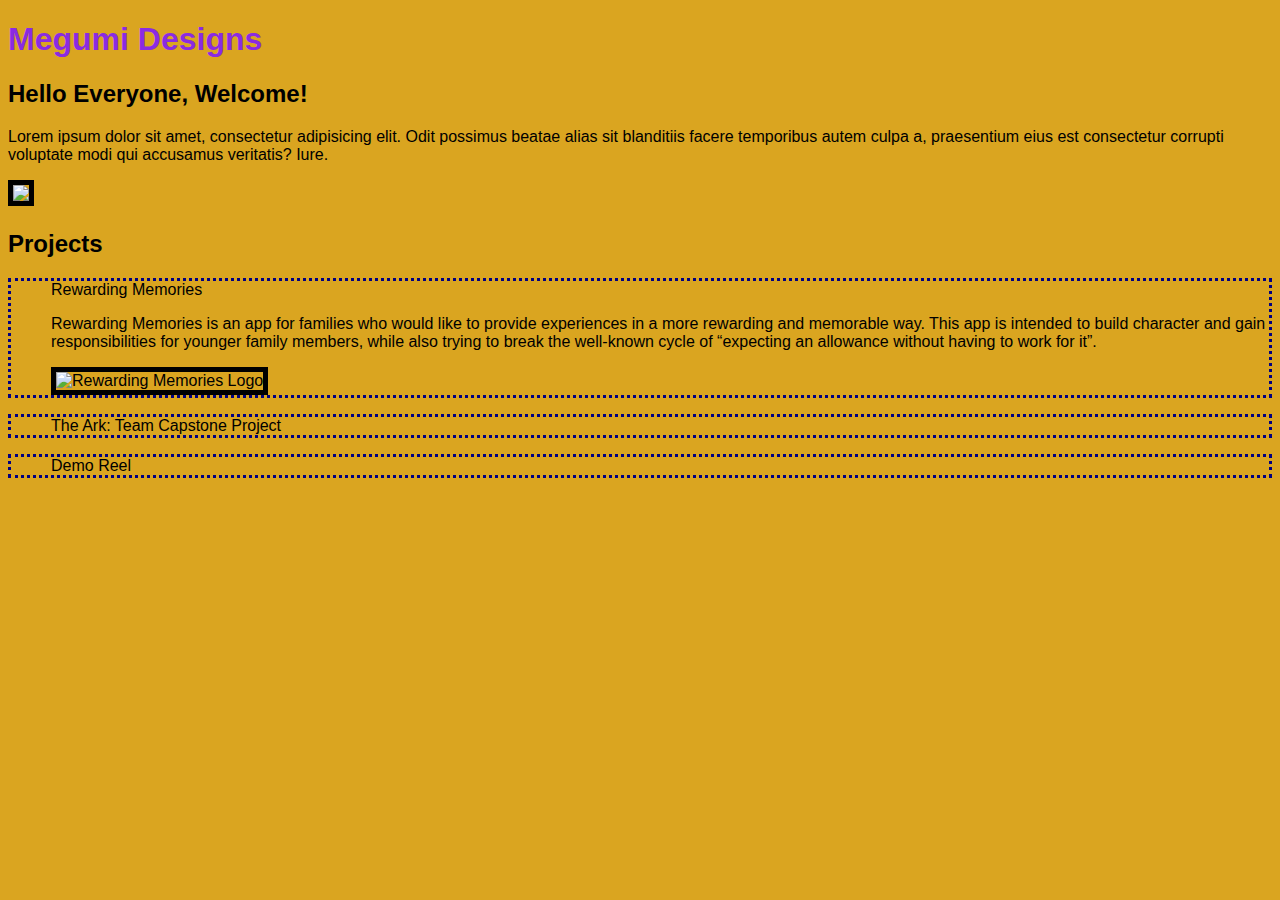
==== index.html @ 1047f5de "Box Model Progress" ====
<!DOCTYPE html>
<html lang="en">
<head>
    <meta charset="UTF-8">
    <meta name="viewport" content="width=device-width, initial-scale=1.0">
    <meta http-equiv="X-UA-Compatible" content="ie=edge">
    <title> Hello Newcomers </title>
    <link rel="stylesheet" href="styles.css">
</head>
<body>
    <h1> Megumi Designs </h1>
    <h2> Hello Everyone, Welcome! </h2>
<section>
    <p> Lorem ipsum dolor sit amet, consectetur adipisicing elit. Odit possimus beatae alias sit blanditiis facere temporibus autem culpa a, praesentium eius est consectetur corrupti voluptate modi qui accusamus veritatis? Iure.</p>
</section>
    <img src="https://encrypted-tbn0.gstatic.com/images?q=tbn%3AANd9GcQN-T8ZTP_P2dAhs47MGguzaqCuG4x21cXsE2ULmWSxPL9ToqNA">

    <section>
        <h2>Projects</h2>
        <ul>
        <li>Rewarding Memories</li>
        <p> Rewarding Memories is an app for families who would like to provide experiences in a more rewarding and memorable way. This app is intended to build character and gain responsibilities for younger family members, while also trying to break the well-known cycle of “expecting an allowance without having to work for it”.</p>
        <img src="../UX4-Cohort-July2019-2020/Rewarding Memories Logo.png" alt="Rewarding Memories Logo" width="100px"> 
        </ul>
        
        <ul>
            <li>The Ark: Team Capstone Project</li>
        </ul>

        <ul>
            <li>Demo Reel</li>
        </ul>
    </section>
</body>
</html>
---- styles.css ----
body {
    background-color: goldenrod;
    font-family: Arial, Helvetica, sans-serif;
}
h1{
    color: blueviolet;
}
img{
    border:5px solid black;
}
ul{
    list-style: none;
    border: 3px dotted navy;
}
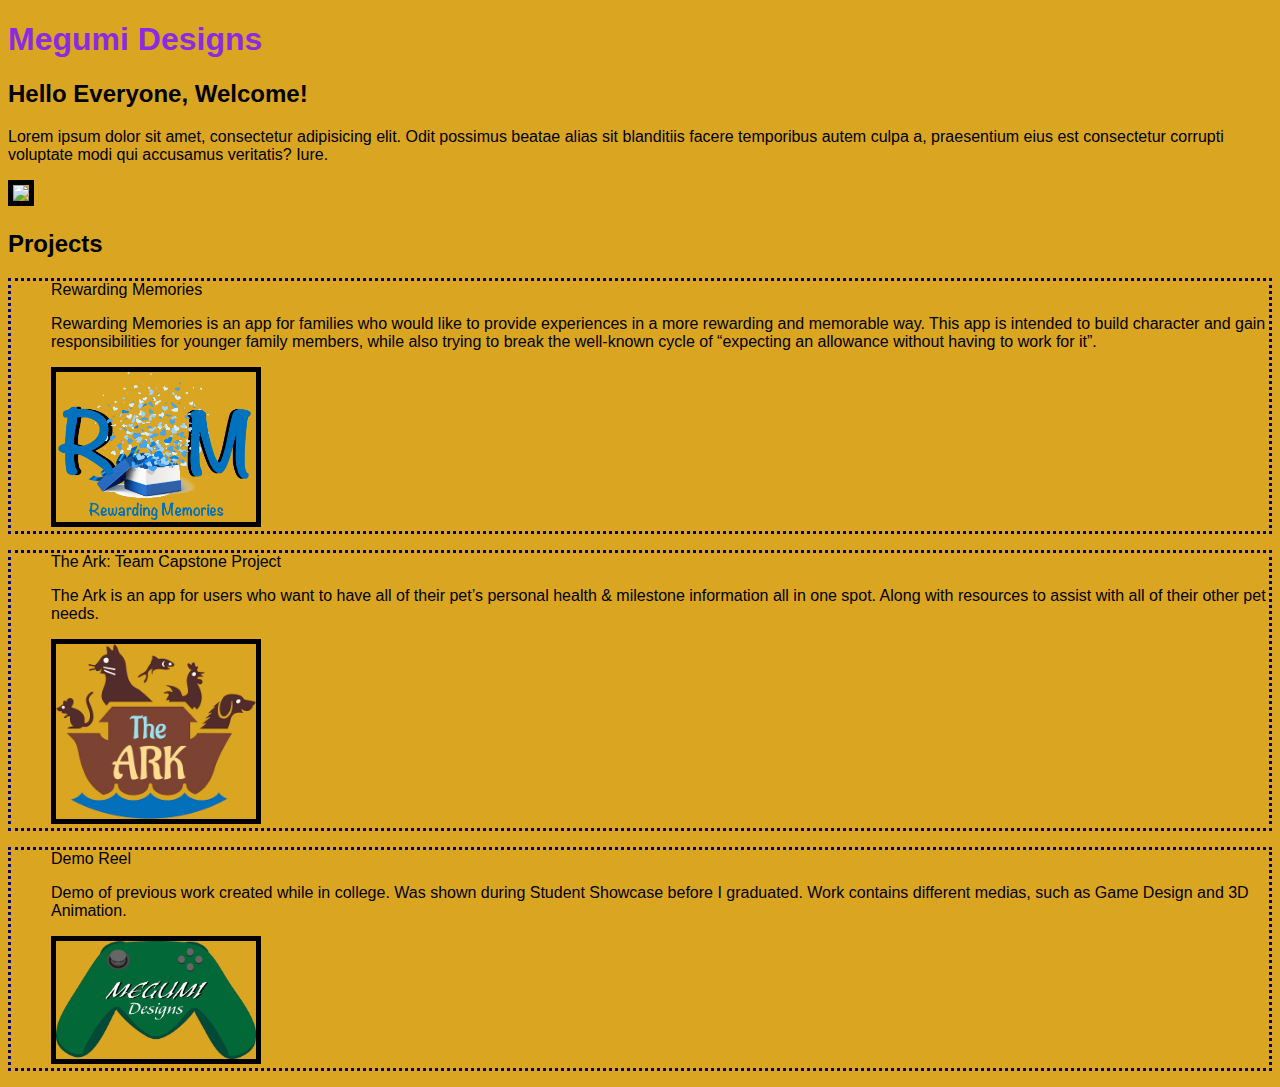
==== commit f70ace16: "Box Model with Images" ====
--- a/index.html
+++ b/index.html
@@ -4,7 +4,7 @@
     <meta charset="UTF-8">
     <meta name="viewport" content="width=device-width, initial-scale=1.0">
     <meta http-equiv="X-UA-Compatible" content="ie=edge">
-    <title> Hello Newcomers </title>
+    <title> Mock Profile Page </title>
     <link rel="stylesheet" href="styles.css">
 </head>
 <body>
@@ -20,15 +20,19 @@
         <ul>
         <li>Rewarding Memories</li>
         <p> Rewarding Memories is an app for families who would like to provide experiences in a more rewarding and memorable way. This app is intended to build character and gain responsibilities for younger family members, while also trying to break the well-known cycle of “expecting an allowance without having to work for it”.</p>
-        <img src="../UX4-Cohort-July2019-2020/Rewarding Memories Logo.png" alt="Rewarding Memories Logo" width="100px"> 
+        <img src="images/Rewarding Memories Logo.png" alt="Rewarding Memories Logo" width="200px">
         </ul>
         
         <ul>
             <li>The Ark: Team Capstone Project</li>
+            <p>The Ark is an app for users who want to have all of their pet’s personal health & milestone information all in one spot. Along with resources to assist with all of their other pet needs.</p>
+            <img src="images/The Ark Logo.png" alt="The Ark Logo" width="200px">
         </ul>
 
         <ul>
             <li>Demo Reel</li>
+            <p>Demo of previous work created while in college. Was shown during Student Showcase before I graduated. Work contains different medias, such as Game Design and 3D Animation.</p>
+            <img src="images/MegumiDesigns_Logo_Green.png" alt="Megumi Designs Logo" width="200px">
         </ul>
     </section>
 </body>
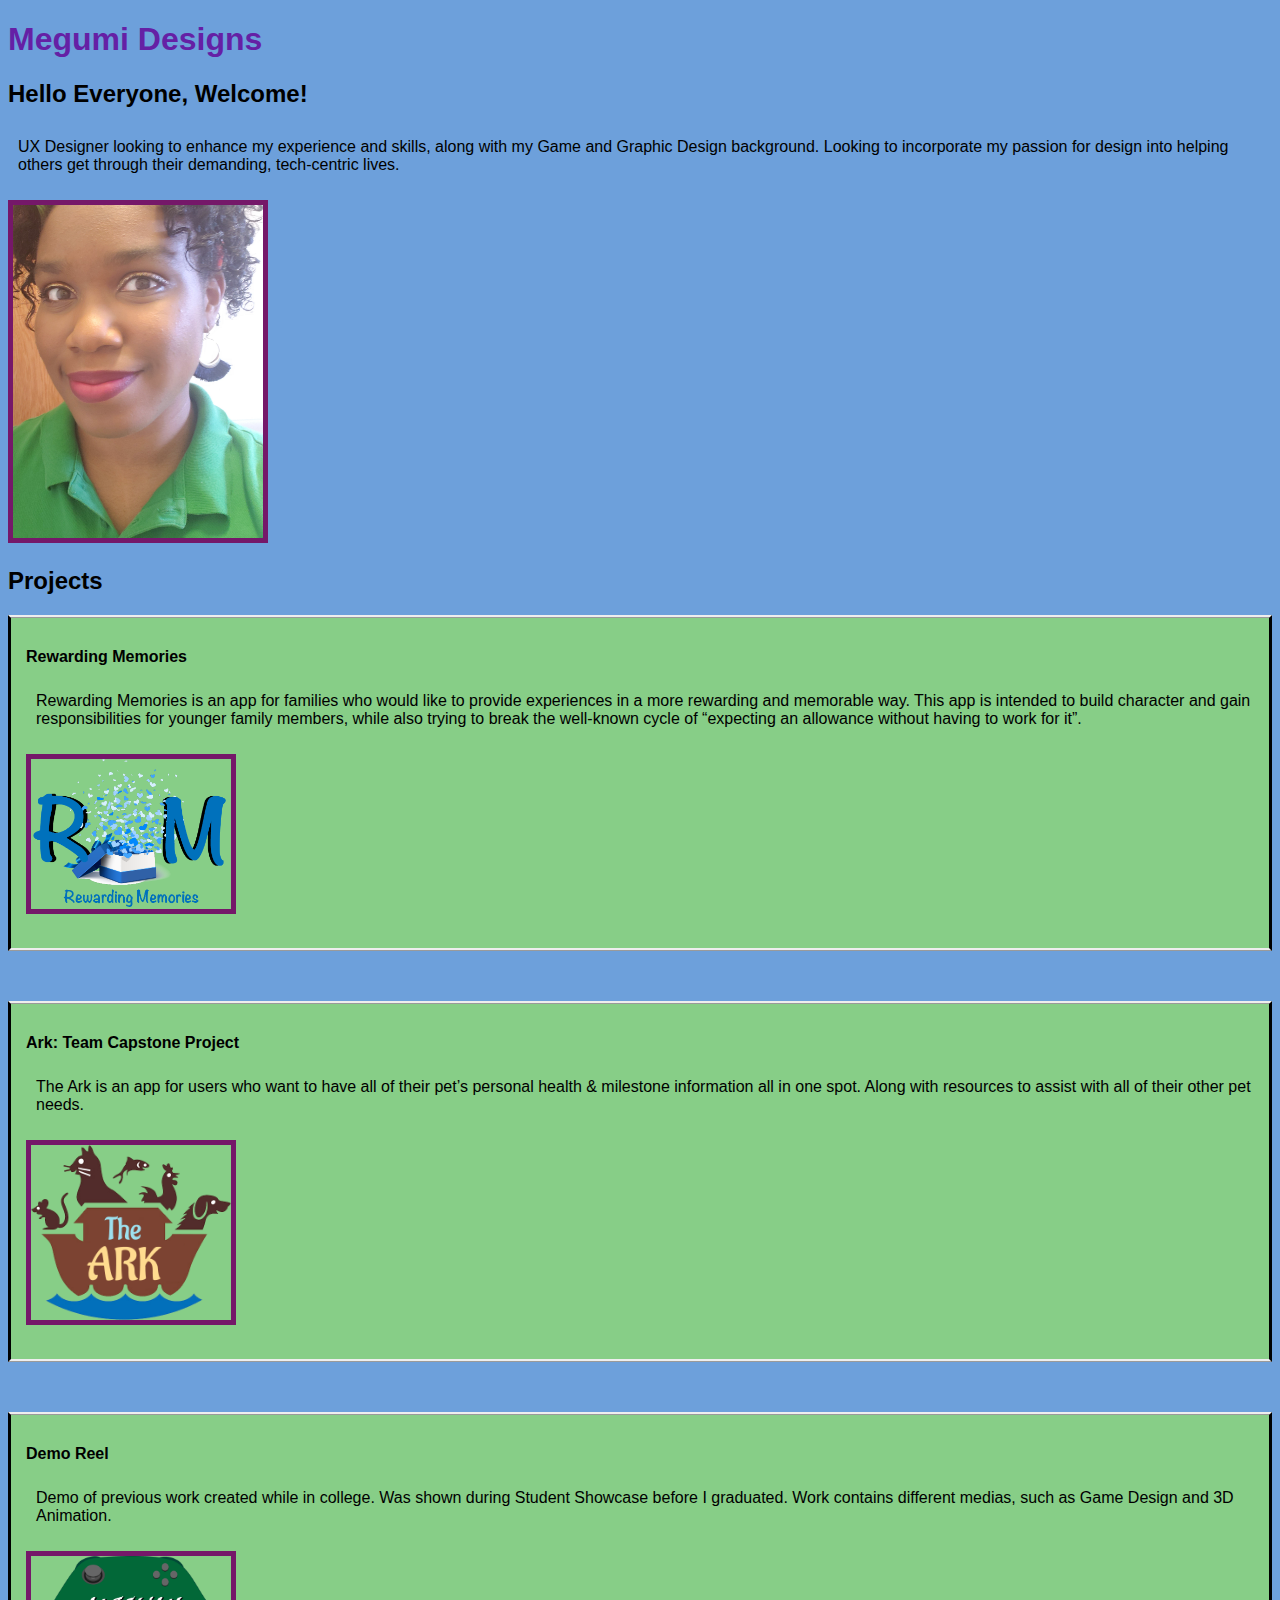
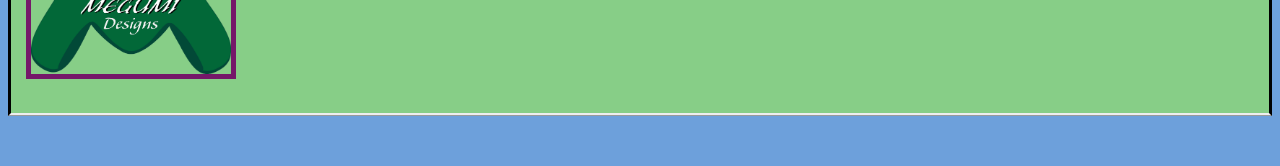
==== commit 7a3a518e: "Updated Box Model with Margins and Padding -q :q - q" ====
--- a/index.html
+++ b/index.html
@@ -6,31 +6,33 @@
     <meta http-equiv="X-UA-Compatible" content="ie=edge">
     <title> Mock Profile Page </title>
     <link rel="stylesheet" href="styles.css">
+    <style>
+    </style>
 </head>
 <body>
     <h1> Megumi Designs </h1>
     <h2> Hello Everyone, Welcome! </h2>
 <section>
-    <p> Lorem ipsum dolor sit amet, consectetur adipisicing elit. Odit possimus beatae alias sit blanditiis facere temporibus autem culpa a, praesentium eius est consectetur corrupti voluptate modi qui accusamus veritatis? Iure.</p>
+    <p>UX Designer looking to enhance my experience and skills, along with my Game and Graphic Design background. Looking to incorporate my passion for design into helping others get through their demanding, tech-centric lives.</p>
 </section>
-    <img src="https://encrypted-tbn0.gstatic.com/images?q=tbn%3AANd9GcQN-T8ZTP_P2dAhs47MGguzaqCuG4x21cXsE2ULmWSxPL9ToqNA">
+    <img class="main" src="images/Megan.jpg" alt="Me" width="250">
 
     <section>
         <h2>Projects</h2>
         <ul>
-        <li>Rewarding Memories</li>
+        <li><strong>Rewarding Memories</strong></li>
         <p> Rewarding Memories is an app for families who would like to provide experiences in a more rewarding and memorable way. This app is intended to build character and gain responsibilities for younger family members, while also trying to break the well-known cycle of “expecting an allowance without having to work for it”.</p>
         <img src="images/Rewarding Memories Logo.png" alt="Rewarding Memories Logo" width="200px">
         </ul>
         
         <ul>
-            <li>The Ark: Team Capstone Project</li>
+            <li><strong>Ark: Team Capstone Project</strong></li>
             <p>The Ark is an app for users who want to have all of their pet’s personal health & milestone information all in one spot. Along with resources to assist with all of their other pet needs.</p>
             <img src="images/The Ark Logo.png" alt="The Ark Logo" width="200px">
         </ul>
 
         <ul>
-            <li>Demo Reel</li>
+            <li><strong>Demo Reel</strong></li>
             <p>Demo of previous work created while in college. Was shown during Student Showcase before I graduated. Work contains different medias, such as Game Design and 3D Animation.</p>
             <img src="images/MegumiDesigns_Logo_Green.png" alt="Megumi Designs Logo" width="200px">
         </ul>
--- a/styles.css
+++ b/styles.css
@@ -1,14 +1,24 @@
 body {
-    background-color: goldenrod;
+    background-color: rgb(109, 160, 219);
     font-family: Arial, Helvetica, sans-serif;
 }
 h1{
-    color: blueviolet;
+    color: rgb(101, 32, 165);
 }
 img{
-    border:5px solid black;
+    border: 5px solid rgb(117, 24, 105);
 }
+main{
+    border: 5px solid seagreen;
+}
+
 ul{
+    padding: 30px 0px 30px 15px;
     list-style: none;
-    border: 3px dotted navy;
+    border-style: ridge solid;
+    background-color: rgb(135, 206, 135);
+    margin-bottom: 50px;
+}
+p{
+    padding: 10px
 }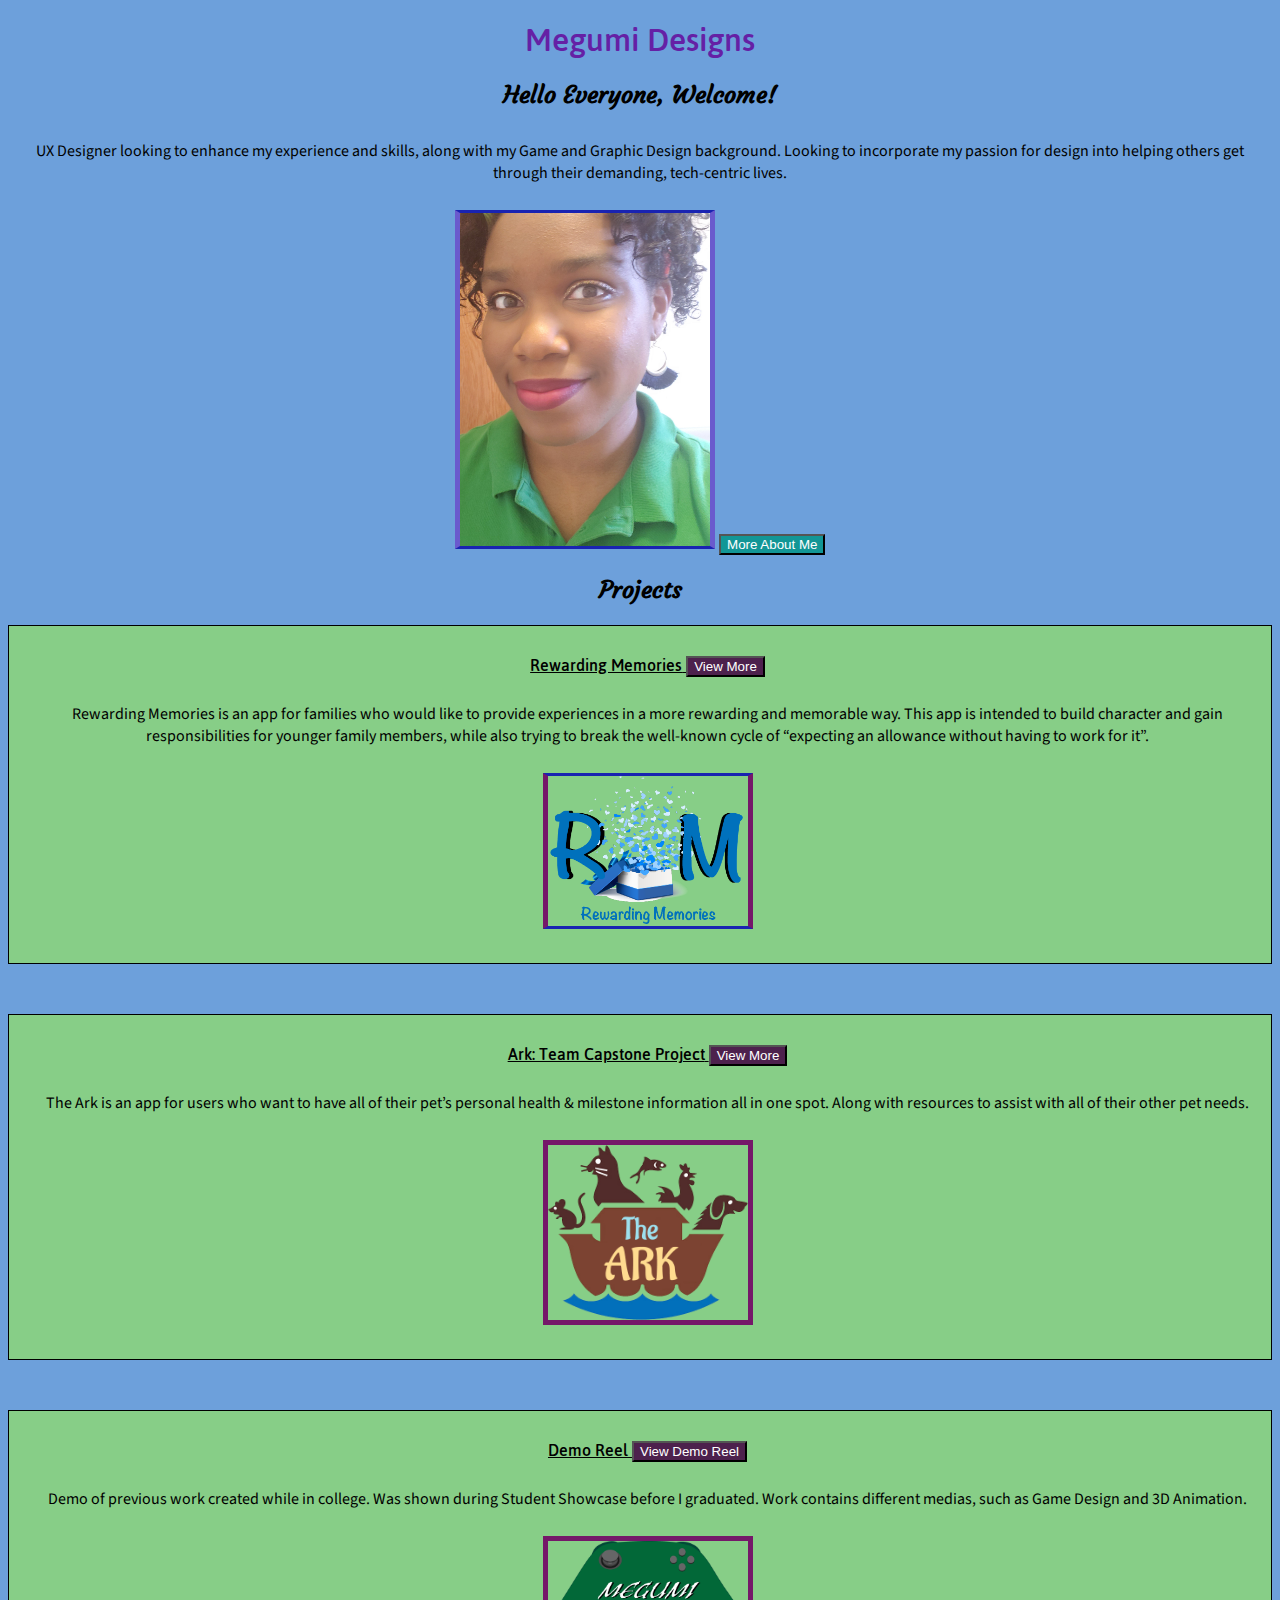
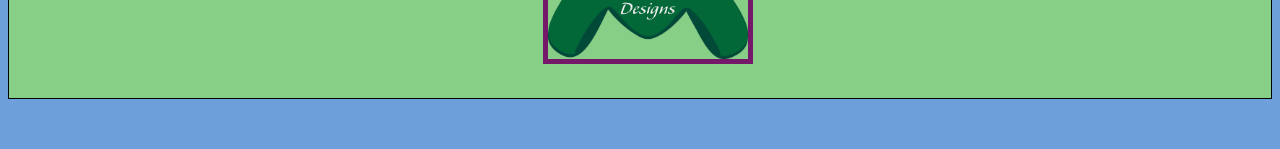
==== commit 3deb4442: "added 3 fonts with some styles" ====
--- a/index.html
+++ b/index.html
@@ -1,41 +1,61 @@
 <!DOCTYPE html>
 <html lang="en">
+
 <head>
     <meta charset="UTF-8">
     <meta name="viewport" content="width=device-width, initial-scale=1.0">
     <meta http-equiv="X-UA-Compatible" content="ie=edge">
     <title> Mock Profile Page </title>
+    <link href="https://fonts.googleapis.com/css?family=Source+Sans+Pro&display=swap" rel="stylesheet">
+    <link href="https://fonts.googleapis.com/css?family=Courgette|Source+Sans+Pro&display=swap" rel="stylesheet">
     <link rel="stylesheet" href="styles.css">
-    <style>
-    </style>
 </head>
+
 <body>
     <h1> Megumi Designs </h1>
     <h2> Hello Everyone, Welcome! </h2>
-<section>
-    <p>UX Designer looking to enhance my experience and skills, along with my Game and Graphic Design background. Looking to incorporate my passion for design into helping others get through their demanding, tech-centric lives.</p>
-</section>
-    <img class="main" src="images/Megan.jpg" alt="Me" width="250">
+    <section>
+        <p>UX Designer looking to enhance my experience and skills, along with my Game and Graphic Design background.
+            Looking to incorporate my passion for design into helping others get through their demanding, tech-centric
+            lives.</p>
+    </section>
+    <img class="firstpic profile" src="images/Megan.jpg" alt="Me" width="250">
+    <button class="about">More About Me</button>
 
-    <section>
+    <section class="projectlist">
         <h2>Projects</h2>
         <ul>
-        <li><strong>Rewarding Memories</strong></li>
-        <p> Rewarding Memories is an app for families who would like to provide experiences in a more rewarding and memorable way. This app is intended to build character and gain responsibilities for younger family members, while also trying to break the well-known cycle of “expecting an allowance without having to work for it”.</p>
-        <img src="images/Rewarding Memories Logo.png" alt="Rewarding Memories Logo" width="200px">
+            <li>
+                <strong>Rewarding Memories</strong>
+                <button>View More</button>
+            </li>
+            <p> Rewarding Memories is an app for families who would like to provide experiences in a more rewarding and
+                memorable way. This app is intended to build character and gain responsibilities for younger family
+                members, while also trying to break the well-known cycle of “expecting an allowance without having to
+                work for it”.</p>
+            <img class="profile" src="images/Rewarding Memories Logo.png" alt="Rewarding Memories Logo" width="200px">
         </ul>
-        
+
         <ul>
-            <li><strong>Ark: Team Capstone Project</strong></li>
-            <p>The Ark is an app for users who want to have all of their pet’s personal health & milestone information all in one spot. Along with resources to assist with all of their other pet needs.</p>
+            <li>
+                <strong>Ark: Team Capstone Project</strong>
+                <button>View More</button>
+            </li>
+            <p>The Ark is an app for users who want to have all of their pet’s personal health & milestone information
+                all in one spot. Along with resources to assist with all of their other pet needs.</p>
             <img src="images/The Ark Logo.png" alt="The Ark Logo" width="200px">
         </ul>
 
         <ul>
-            <li><strong>Demo Reel</strong></li>
-            <p>Demo of previous work created while in college. Was shown during Student Showcase before I graduated. Work contains different medias, such as Game Design and 3D Animation.</p>
+            <li>
+                <strong>Demo Reel</strong>
+                <button>View Demo Reel</button>
+            </li>
+            <p>Demo of previous work created while in college. Was shown during Student Showcase before I graduated.
+                Work contains different medias, such as Game Design and 3D Animation.</p>
             <img src="images/MegumiDesigns_Logo_Green.png" alt="Megumi Designs Logo" width="200px">
         </ul>
     </section>
 </body>
+
 </html>--- a/styles.css
+++ b/styles.css
@@ -1,24 +1,54 @@
+@font-face{
+    font-family: "asap-symbol";
+    src: url("Asap-Symbol-webfont.woff") format("woff");
+    }
+
 body {
     background-color: rgb(109, 160, 219);
     font-family: Arial, Helvetica, sans-serif;
+    text-align: center;
 }
 h1{
     color: rgb(101, 32, 165);
+    font-family: "asap-symbol";
+}
+h2{
+    font-family: "courgette";
 }
 img{
     border: 5px solid rgb(117, 24, 105);
 }
-main{
-    border: 5px solid seagreen;
+.firstpic{
+    border-color: slateblue;
 }
-
 ul{
     padding: 30px 0px 30px 15px;
     list-style: none;
     border-style: ridge solid;
     background-color: rgb(135, 206, 135);
     margin-bottom: 50px;
+    font-family: "asap-symbol";
+    font-style: normal;
+}
+.projectlist ul{
+    border: 1px solid black;
+}
+ul > li{
+    text-decoration: underline;
+}
+.profile{
+    border-bottom: 3px solid rgb(25, 35, 177);
+    border-top: solid 3px rgb(25, 35, 177);
+}
+button{
+    cursor: pointer;
+    background-color: rgb(77, 33, 77);
+    color: white;
+}
+.about{
+    background-color: rgb(18, 150, 150);
 }
 p{
-    padding: 10px
+    padding: 10px;
+    font-family: "source sans pro";
 }